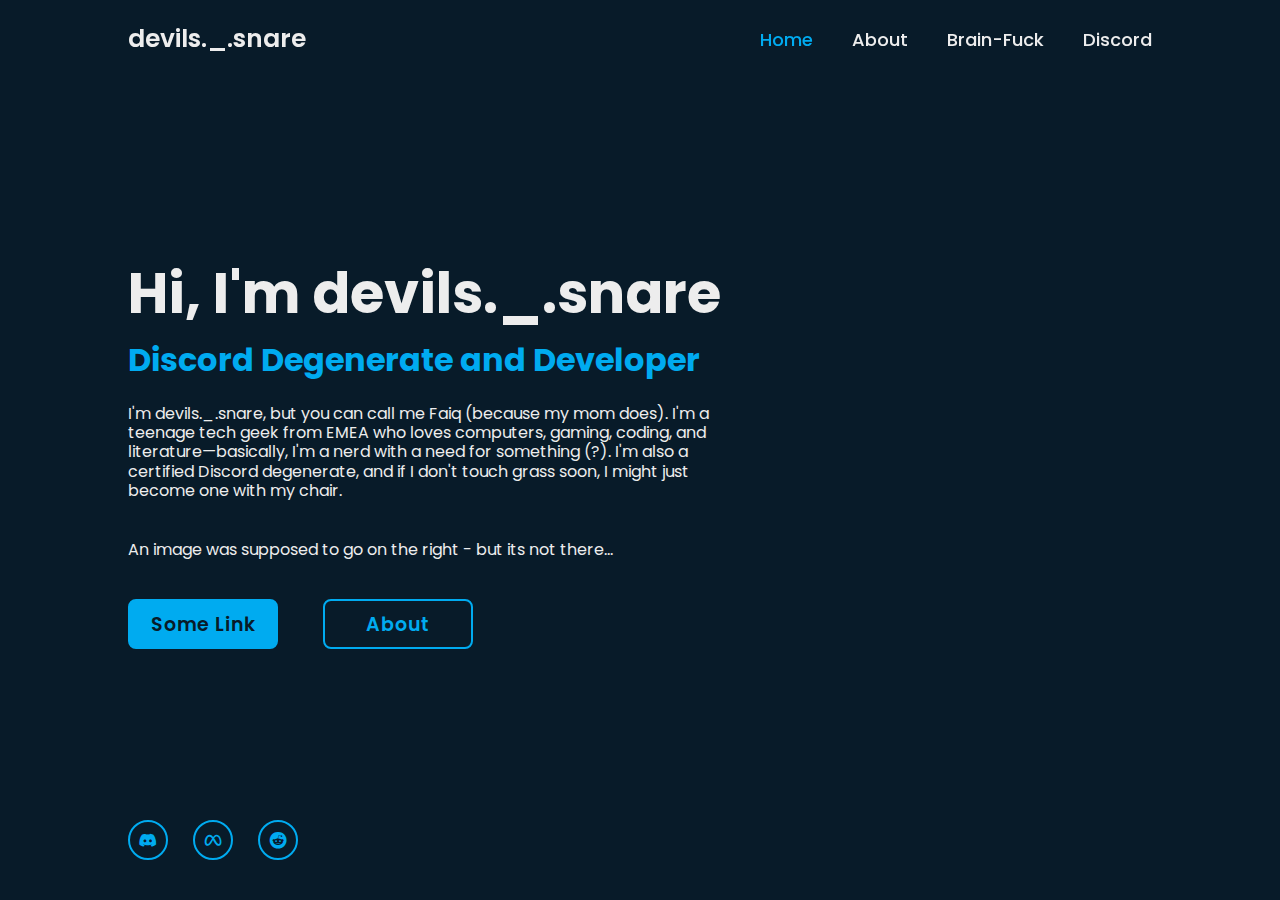
==== index.html @ ae46d863 "Add files via upload" ====
<!DOCTYPE html>
<html lang="en">
 
<!-- Hey nerds! Welcome to by buggy code :) -->

<head>
    <meta charset="UTF-8">
    <meta name="viewport" content="width=device-width, initial-scale=1.0">
    <title>devils._.snare | Home</title>
    <link rel="stylesheet" href="style.css">
    <link href='https://unpkg.com/boxicons@2.1.4/css/boxicons.min.css' rel='stylesheet'>
</head>
<body>
    <header class="header">
        <a href="index.html" class="logo">devils._.snare</a>

        <nav class="navbar">
            <a href="index.html" class="active">Home</a>
            <a href="about.html">About</a>
            <a href="brainfuck.html">Brain-Fuck</a>
            <a href="https://discordid.netlify.app/?id=1016398299084894388" target="_blank">Discord</a>
        </nav>
    </header>

    <section class="home">
        <div class="home-content">
            <h1>Hi, I'm devils._.snare</h1>
            <h3>Discord Degenerate and Developer</h3>
            <p> I'm devils._.snare, but you can call me Faiq (because my mom does). I'm a teenage tech geek from EMEA who loves computers, gaming, coding, and literature—basically, I'm a nerd with a need for something (?). I'm also a certified Discord degenerate, and if I don't touch grass soon, I might just become one with my chair.</p>
            <p>An image was supposed to go on the right - but its not there...</p>
            <div class="btn-box">
                <a href="randomPg.html">Some Link</a>
                <a href="about.html">About</a>
            </div>
        </div>

        <div class="home-sci">
            <a target="_blank" href="https://discordid.netlify.app/?id=1016398299084894388"><i class='bx bxl-discord-alt'></i></a>
            <a href="redirecterror.html"><i class='bx bxl-meta' ></i></a>
            <a href="redirecterror.html"><i class='bx bxl-reddit' ></i></a>
        </div>
    </section>
</body>
</html>
---- style.css ----
@import url('https://fonts.googleapis.com/css2?family=Poppins:ital,wght@0,100;0,200;0,300;0,400;0,500;0,600;0,700;0,800;0,900;1,100;1,200;1,300;1,400;1,500;1,600;1,700;1,800;1,900&display=swap');

* {
    margin: 0;
    padding: 0;
    box-sizing: border-box;
    font-family: 'Poppins', sans-serif;
}

body {
    background: #081b29;
    color: #ededed;
}

.header {
    position: fixed;
    top: 0;
    left: 0;
    width: 100%;
    padding: 20px 10%;
    background: transparent;
    display: flex;
    justify-content: space-between;
    align-items: center;
    z-index: 100;
}

.logo {
    font-size: 25px;
    color: #ededed;
    text-decoration: none;
    font-weight: 600;
}

.navbar a {
    font-size: 18px;
    color: #ededed;
    text-decoration: none;
    font-weight: 500;
    margin-left: 35px;
    transition: .3s;
}

.navbar a:hover,
.navbar a.active {
    color: #00abf0;
}

.home {
    height: 100vh;
    display: flex;
    align-items: center;
    padding: 0 10%;
}

.home-content {
    max-width: 600px;
}

.home-content h1 {
    font-size: 56px;
    font-weight: 700;
}

.home-content h3 {
    font-size: 32px;
    font-weight: 700;
    color: #00abf0;
}

.home-content p {
    font-size: 16px;
    margin: 20px 0 40px;
    line-height: 1.2;
}

.home-content .btn-box {
    display: flex;
    justify-content: space-between;
    width: 345px;
    height: 50px
}

.btn-box a {
    position: relative;
    display: inline-flex;
    justify-content: center;
    align-items: center;
    width: 150px;
    height: 100%;
    background: #00abf0;
    border: 2px solid #00abf0;
    border-radius: 8px;
    font-size: 19px;
    color: #081b29;
    text-decoration: none;
    font-weight: 600;
    letter-spacing: 1px;
    z-index: 1;
    overflow: hidden;
    transition: .5s;
}

.btn-box a:hover {
    color: #00abf0;
}
 
.btn-box a:nth-child(2) {
    background: transparent;
    color: #00abf0;
}

.btn-box a:nth-child(2):hover {
    color: #081b29;
}

.btn-box a:nth-child(2)::before {
    background: #00abf0;
}

.btn-box a::before {
    content: '';
    position: absolute;
    top: 0;
    left: 0;
    width: 0;
    height: 100%;
    background: #081b29;
    z-index: -1;
    transition: .5s;
}

.btn-box a:hover::before {
    width: 100%;

}

.home-sci {
    position: absolute;
    bottom: 40px;
    width: 170px;
    display: flex;
    justify-content: space-between;
}

.home-sci a {
    position: relative;
    display: inline-flex;
    justify-content: center;
    align-items: center;
    width: 40px;
    height: 40px;
    background: transparent;
    border: 2px solid #00abf0;
    border-radius: 50%;
    font-size: 20px;
    color: #00abf0;
    text-decoration: none;
    z-index: 1;
    overflow: hidden;
    transition: .5s;
}

.home-sci a:hover {
    color: #081b29;
}

.home-sci a::before {
    content: '';
    position: absolute;
    top: 0;
    left: 0;
    width: 0;
    height: 100%;
    background: #00abf0;
    z-index: -1;
    transition: .5s;
}

.home-sci a:hover::before {
    width: 100%;
}


/* Random Page */
.contentContainer {
    display: flex;
    align-items: center;
    justify-content: space-between;
    padding: 0 10%;
    height: 100vh;
    gap: 20px;
}

.home-contentRnd {
    max-width: 45%;
    margin: 0;
}

.home-contentRnd h1 {
    font-size: 56px;
    font-weight: 700;
    margin: 0;
}

.vidRnd {
    max-width: 45%;
    margin: 0;
    display: flex;
    justify-content: flex-end;
}

.vidRnd video {
    width: 100%;
    height: auto;
}

/* Redirect Error */
.home-contentRnd a {
    text-decoration: none;
    color: #00abf0;
}

/* About me page */
.about {
    margin-top: 15vh;
    display: flex;
    align-items: center;
    padding: 0 10%;
}

.about-content {
    max-width: unset;
}

.about-content h1 {
    font-size: 56px;
    font-weight: 700;
}

.about-content h3 {
    font-size: 32px;
    font-weight: 700;
    color: #00abf0;
}

.about-content p {
    font-size: 16px;
    margin: 0; /* Remove all margin */
    padding: 10px 0; /* Add padding if you need some space inside the paragraphs */
}
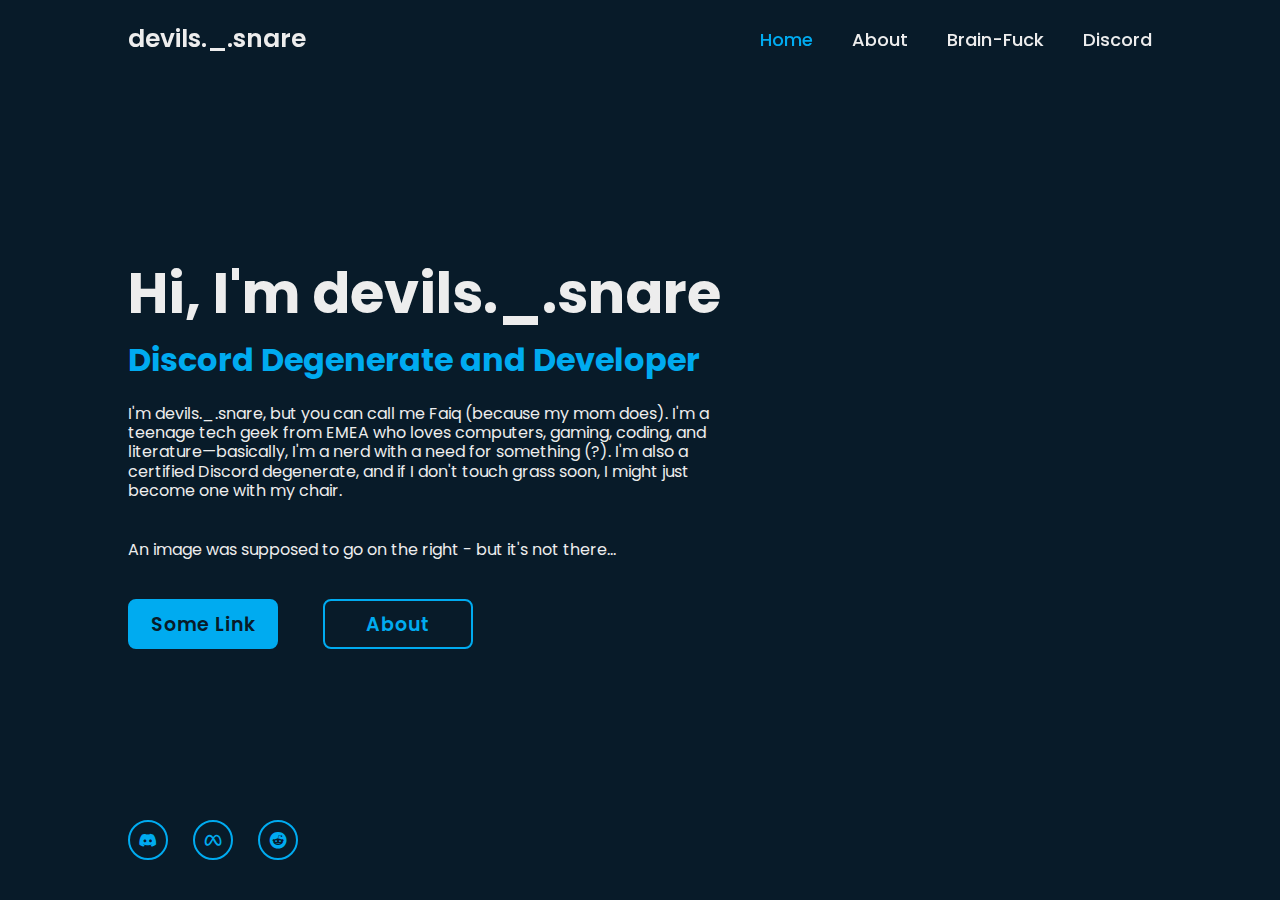
==== commit dc5b0f63: "Added comments" ====
--- a/index.html
+++ b/index.html
@@ -1,7 +1,10 @@
 <!DOCTYPE html>
 <html lang="en">
  
-<!-- Hey nerds! Welcome to by buggy code :) -->
+<!-- Hey nerds! Welcome to my buggy code :) -->
+<!--  I'm assuming you're a nerd as you've right into source code of my homepage, a few notes: -->
+<!--  You can openly use any part of my code on your websites or projects, no limits.... It would be nice if you added where you got this code from :) -->
+<!--  Have a nice day! -->
 
 <head>
     <meta charset="UTF-8">
@@ -27,7 +30,7 @@
             <h1>Hi, I'm devils._.snare</h1>
             <h3>Discord Degenerate and Developer</h3>
             <p> I'm devils._.snare, but you can call me Faiq (because my mom does). I'm a teenage tech geek from EMEA who loves computers, gaming, coding, and literature—basically, I'm a nerd with a need for something (?). I'm also a certified Discord degenerate, and if I don't touch grass soon, I might just become one with my chair.</p>
-            <p>An image was supposed to go on the right - but its not there...</p>
+            <p>An image was supposed to go on the right - but it's not there...</p>
             <div class="btn-box">
                 <a href="randomPg.html">Some Link</a>
                 <a href="about.html">About</a>
@@ -41,4 +44,4 @@
         </div>
     </section>
 </body>
-</html>+</html>
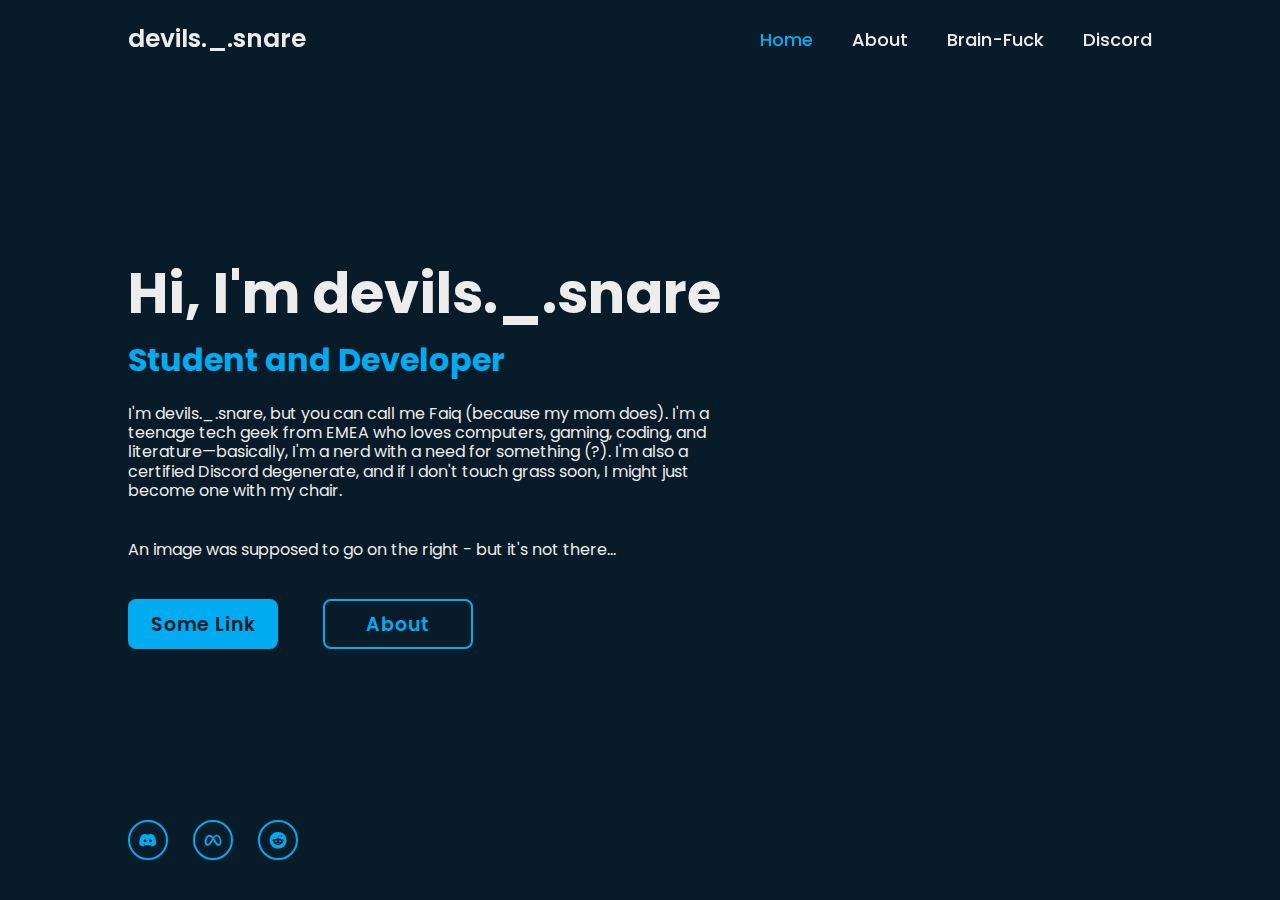
==== commit f9ae2e65: "Update index.html" ====
--- a/index.html
+++ b/index.html
@@ -2,7 +2,7 @@
 <html lang="en">
  
 <!-- Hey nerds! Welcome to my buggy code :) -->
-<!--  I'm assuming you're a nerd as you've right into source code of my homepage, a few notes: -->
+<!--  I'm assuming you're a nerd as you've reached right into source code of my homepage, a few notes: -->
 <!--  You can openly use any part of my code on your websites or projects, no limits.... It would be nice if you added where you got this code from :) -->
 <!--  Have a nice day! -->
 
@@ -28,7 +28,7 @@
     <section class="home">
         <div class="home-content">
             <h1>Hi, I'm devils._.snare</h1>
-            <h3>Discord Degenerate and Developer</h3>
+            <h3>Student and Developer</h3>
             <p> I'm devils._.snare, but you can call me Faiq (because my mom does). I'm a teenage tech geek from EMEA who loves computers, gaming, coding, and literature—basically, I'm a nerd with a need for something (?). I'm also a certified Discord degenerate, and if I don't touch grass soon, I might just become one with my chair.</p>
             <p>An image was supposed to go on the right - but it's not there...</p>
             <div class="btn-box">
